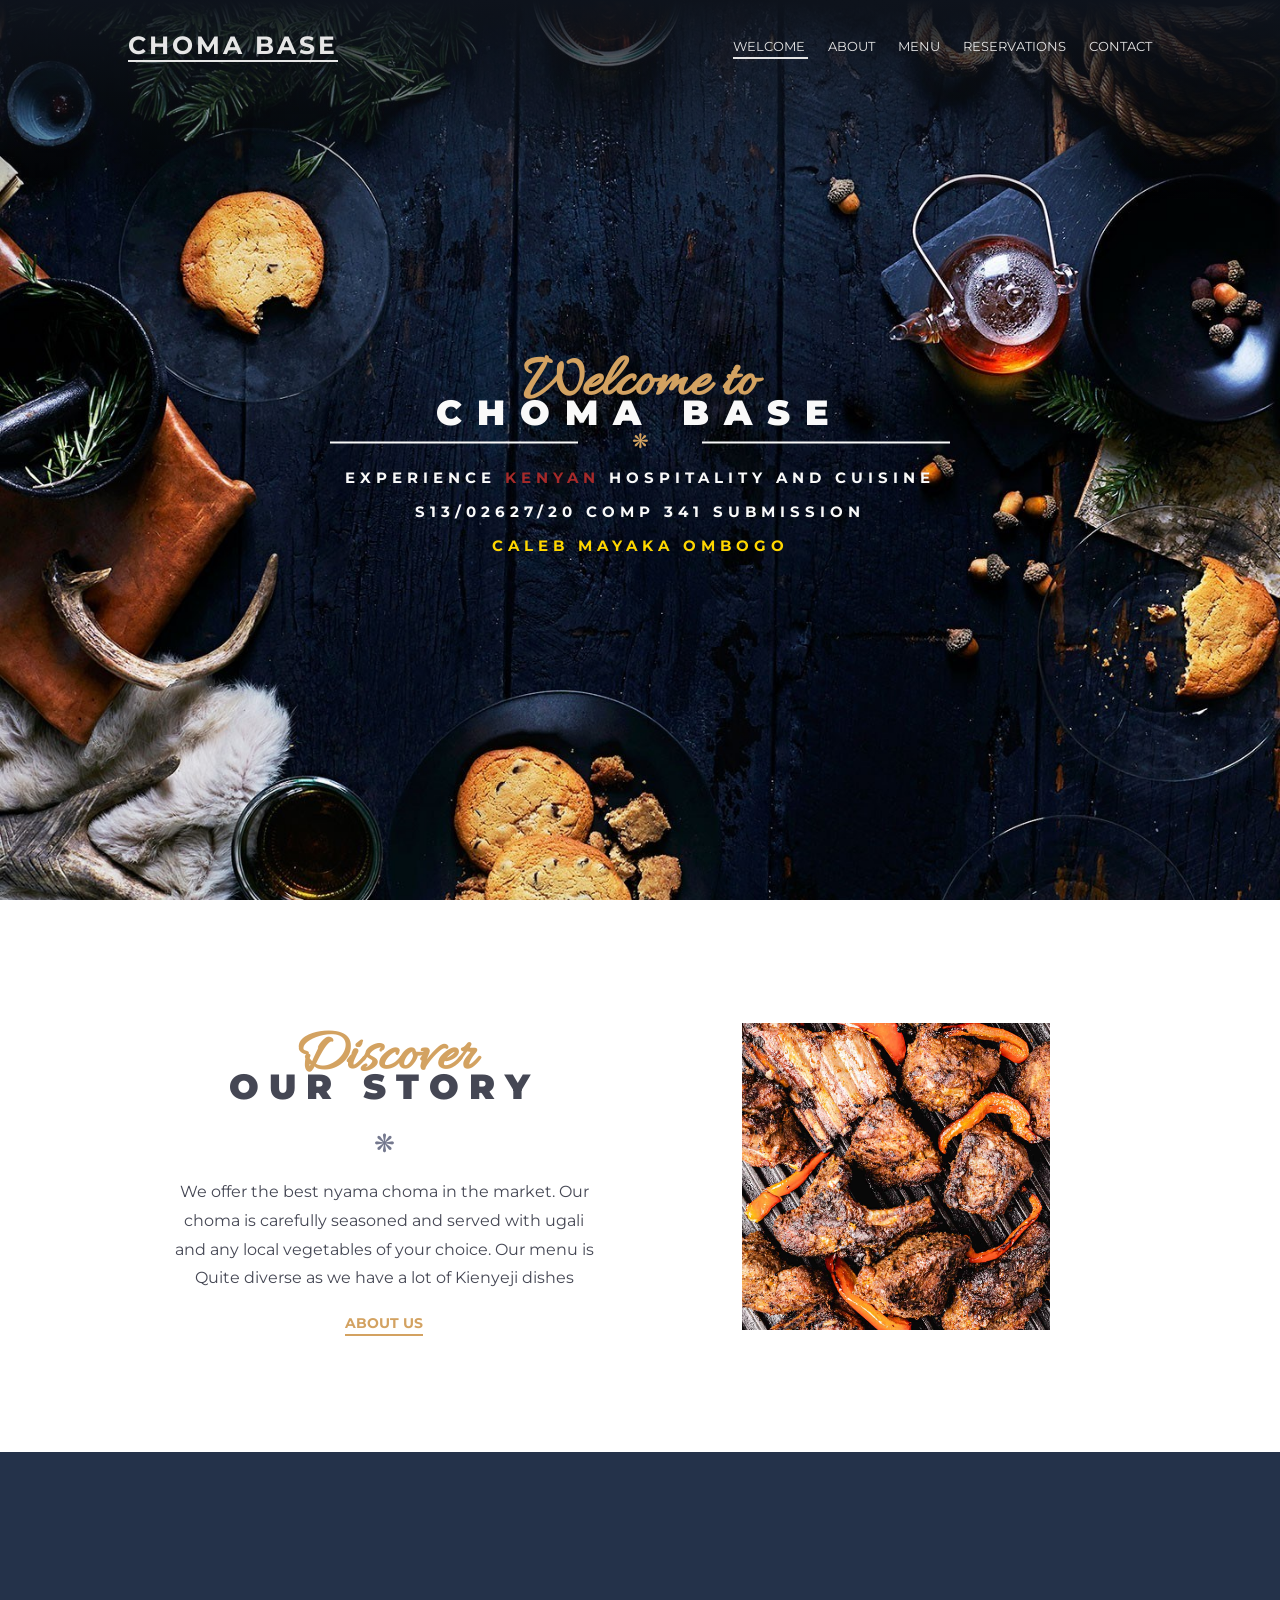
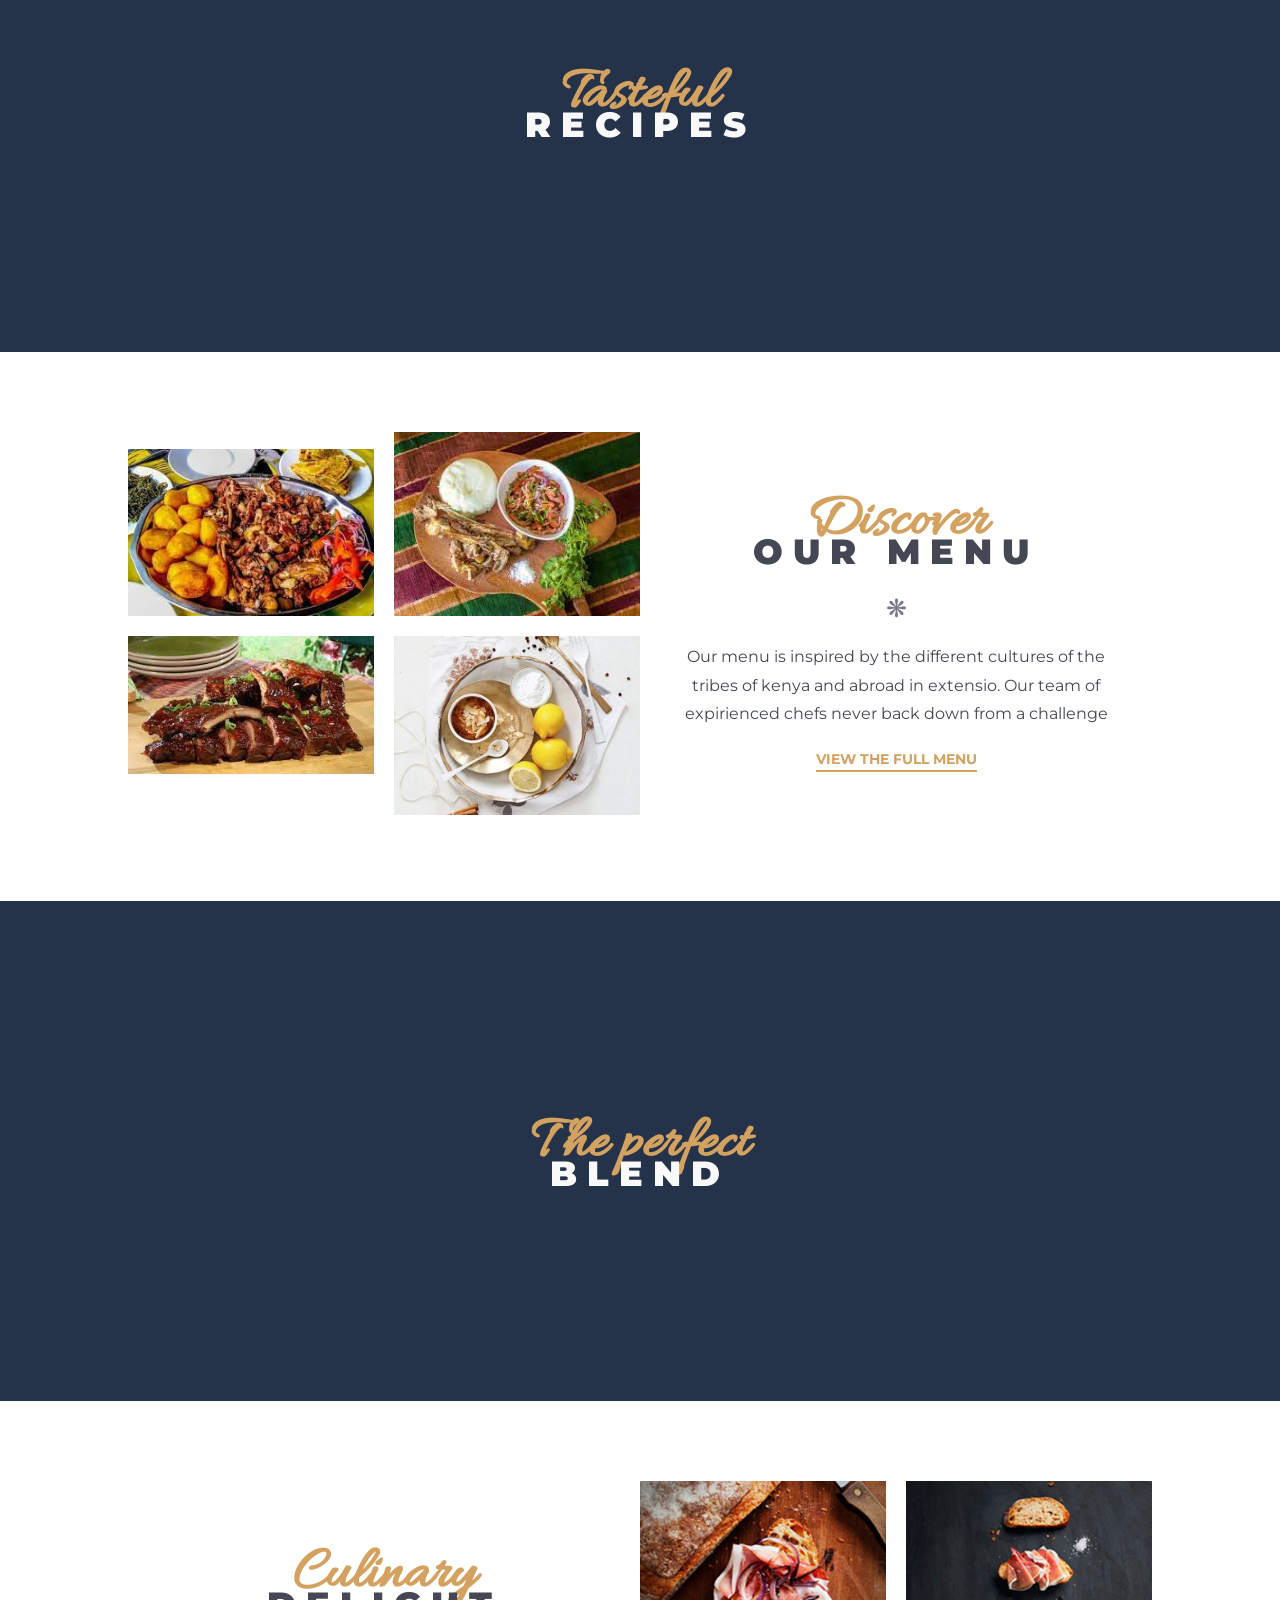
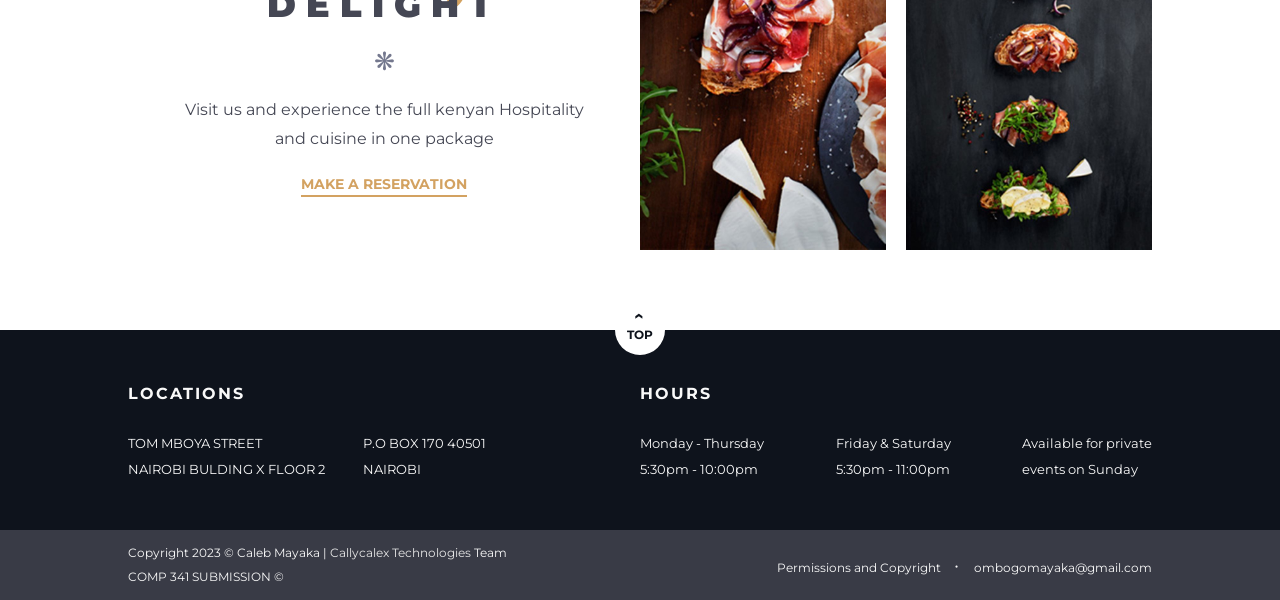
==== index.html @ 60937e9a "first website commit" ====
<!DOCTYPE html>
<html lang="en">
	<head>
		<meta charset="UTF-8">
		<meta name="viewport" content="width=device-width, initial-scale=1">
		<meta name="author" content="Website Written by Caleb Mayaka S13/02627/20, Egerton University for COMP 341 CAT">
		<meta name="description" content="Submitted for review on 31st March 2023.">
		<meta name="keywords" content="mock-up, website,restaurant, design, web development">
		<title> NYAMA CHOMA BASE </title>
		<link href="https://fonts.googleapis.com/css?family=Allura" rel="stylesheet">
		<link href="https://fonts.googleapis.com/css?family=Montserrat:400,700,900" rel="stylesheet">
		<link rel="stylesheet" href="./css/styles.css">
	</head>
	<body>
		<header id="go_to_top">
			<div class="gradient">
				<div class="container">
					<h2 id="logo"><a href="index.html"> CHOMA BASE </a></h2>
					<img id="open_menu" class="menu_icon show" src="./img/menu.png" >
					<img id="close_menu" class="menu_icon" src="./img/x.png" >
					<nav>
						<a href="#go_to_top" class="menu_link active"> Welcome </a>
						<a href="#about" class="menu_link"> About </a>
						<a href="#menu" class="menu_link"> Menu </a>
						<a href="#reservation" class="menu_link"> Reservations </a>
						<a href="#info" class="menu_link"> Contact </a>
					</nav>
				</div>
			</div>
			<div class="welcome_container">
				<h1 class="highlight">Welcome to</h1>
				<h1 class="brand"> CHOMA BASE </h1>
				<span class="symbol"> &#10059; </span>
				<!--used the span to keep the 'kenyan' text in line-->
				<h2 class="marginadd"> Experience <span class="kenyan">Kenyan</span> Hospitality and cuisine </h2>
				<h2 class="marginadd"> S13/02627/20 COMP 341 SUBMISSION </h2>
				<h2 class ="myname"> CALEB MAYAKA OMBOGO </h2>
			</div>
		</header>
		
		<main>
			<section id="about" class="breakpoint">
				<div class="content">
					<h1 class="highlight"> Discover </h1>
					<h1 class="topic"> our story </h1>
					<p class="symbol"> &#10059; </p>
					<p> We offer the best nyama choma in the market. Our choma is carefully seasoned and served with ugali and any local vegetables of your choice. Our menu is Quite diverse as we have a lot of Kienyeji dishes </p>
					<h2><a href="#"> About us </a></h2>
				</div>
				<div class="img_container">
					<img src="./img/choma.jpg" title="Stuffed tomatoes" alt="Stuffed tomatoes"> 
				</div>
			</section>
			
			<section class="divider"> 
					<h1 class="highlight"> Tasteful </h1>
					<h1 class="topic"> recipes </h1>
			</section>
			
			<section id="menu" class="breakpoint"> 
				<div class="img_container">
					<img class="align_end" src="./img/choma2.jfif" title="Fresh salad" alt="Fresh salad image"> 
					<img class="align_end" src="./img/choma3.jfif" title="Fresh fancy salad" alt="Fresh fancy salad image">
					<img class="align_start" src="./img/choma4.jfif" title="Mushroom dish with legumes" alt="Mushroom dish with legumes image">
					<img class="align_start" src="./img/menu4.jpg" title="Dessert with lemon" alt="Dessert with lemon image">
				</div>
				<div class="content">
					<h1 class="highlight"> Discover </h1>
					<h1 class="topic"> our menu </h1>
					<p class="symbol"> &#10059; </p>
					<p> Our menu is inspired by the different cultures of the tribes of kenya and abroad in extensio. Our team of expirienced chefs never back down from a challenge </p>
					<h2><a href="#"> View the full menu </a></h2>
				</div>
			</section>
			
			<section class="divider">
					<h1 class="highlight"> The perfect </h1>
					<h1 class="topic"> blend </h1>			
			</section>
			
			<section id="reservation" class="breakpoint"> 
				<div class="content">
					<h1 class="highlight"> Culinary </h1>
					<h1 class="topic"> delight </h1>
					<p class="symbol"> &#10059; </p>
					<p>  Visit us and experience the full kenyan Hospitality and cuisine in one package </p>
					<h2><a href="#"> Make a reservation </a></h2>
				</div>
				<div class="img_container">
					<img src="./img/meat.jpg" title="Meat and cheese" alt="Sandwiches image"> 
					<img src="./img/sandwiches.jpg" title="Sandwiches" alt="Sandwiches image">
				</div>			
			</section>
						
		</main>
		
		<footer>
			<div id="top"> 
				<a href="#go_to_top" class="menu_link">
					<p id="arrow"> &lsaquo; </p>
					<p>  Top </p>
				</a>
			</div>
			<div id="info" class="breakpoint">
				<div id="locations">
					<h2> Locations </h2>
					<div  class="address_container">
						<div class="address1">
							<p> TOM MBOYA STREET </p>
							<p> NAIROBI BULDING X FLOOR 2 </p>
						</div>
						<div class="address2">
							<p> P.O BOX 170 40501 </p>
							<p> NAIROBI </p>
						</div>
					</div>
				</div>
				
				<div id="hours">
					<h2> Hours </h2>
					<div class="open_container">
						<div class="open">
							<p> Monday - Thursday </p>
							<p> 5:30pm - 10:00pm </p>
						</div>	
						<div class="open">
							<p> Friday & Saturday </p>
							<p> 5:30pm - 11:00pm </p>
						</div>
						<div class="open">
							<p> Available for private </p>
							<p> events on Sunday </p>
						</div>
					</div>
				</div>
			</div>
			<div class="copyright_container">
				<div id="copyright">
						<div> 
							<p> Copyright 2023 &copy; Caleb Mayaka | <a href="#"> Callycalex Technologies </a> Team </p>
							<p> COMP 341 SUBMISSION  &copy; </p>
						</div>
						<div>
							<p> Permissions and Copyright <span class="dot"> &middot; </span> ombogomayaka@gmail.com </p>
						</div>			
				</div>
			</div>	
		</footer>
		
		<script src="./js/scripts.js"> </script>
	</body>
</html>
---- css/styles.css ----
body, h1, h2, p {
	margin: 0;
	padding: 0;
	font-family: 'Montserrat', sans-serif, Calibri;
	font-size: 16px;
}

header {
	height: 100vh;
	position: relative;
	background: #0e131c url("../img/main_bg.jpg") no-repeat center center fixed;
	background-size: cover;
}

a {
	text-decoration: none;
	color: #e6e6e6;
}

main {
	color: #454754;
	text-align: center;
}

footer {
	background-color: #0e131c;
	color: #f9f9f9;
	line-height: 2;
	position: relative;
}

.container, #about, #menu, #reservation, #info, #copyright {
	width: 80%;
	margin: 0 auto;
}

/* Header */

nav {
	font-size: 13px;
}

nav a {
	margin: 0 10px;
	padding-bottom: 3px;
}

nav a:nth-of-type(5) {
	margin-right: 0;
}

nav a.active {
	border-bottom: 2px solid #e6e6e6;
}

.container {
	text-transform: uppercase;
	display: flex;
	justify-content: space-between;
	align-items: center;
	padding: 30px 0;
	transition: all .7s ease-in-out;
	/* border: 1px solid yellow; */
	box-sizing: border-box;
}

.container.fixed_menu {
	background-color: #0e131c;
	border-bottom: 1px solid #d3a261;
	width: 100%;
	position: fixed;
	top: 0%;
	padding: 10px 40px;
	transition: all .7s ease-in-out;
	z-index: 5;
}

/* Hamburger Menu (continued in the media queries section) */

.menu_icon {
	display: none;
	cursor: pointer;
}

.gradient {
	width: 100%;
	height: 200px;
	background: linear-gradient(to bottom, #0e131c, transparent);
}

#logo {
	border-bottom: 2px solid #e6e6e6;
	letter-spacing: 3px;
	font-size: 25px;
}

#logo a {
	color: #e6e6e6;
}

.welcome_container {
	text-align: center;
	position: absolute;
	top: 50%;
	left: 50%;
	transform: translate(-50%, -50%);
	text-transform: uppercase;
	color: #f9f9f9;

}

.marginadd{
	margin: 15px;
}

.kenyan{
	color:brown;
}

.myname{
	color:gold;
}

.highlight {
	color: #d3a261;
	font-family: 'Allura', cursive, Calibri, sans-serif;
	text-transform: none;
	font-size: 60px;
}

.brand, .topic {
	letter-spacing: 15px;
	margin-top: -30px;
	font-weight: 900;
	font-size: 35px;
}

header .symbol {
	color: #d3a261;
	font-size: 20px;
	display: block;
	position: relative;
	margin-top: -5px;
	margin-bottom: 5px;
}

header .symbol:before, header .symbol:after {
	content: "";
	position: absolute;
	display: inline-block;
	top: 60%;
	transform: translateY(-50%);
	height: 2px;
	width: 40%;
	background-color: #f9f9f9;
}

header .symbol:before {
	margin-right: 10px;
	left: 0;
}

header .symbol:after {
	margin-left: 10px;
	right: 0;
}


header h2 {
	font-size: 15px;
	letter-spacing: 5px;
}

/* Main */

section#about, section#menu, section#reservation {
	display: flex;
	justify-content: space-between;
	margin-top: 80px;
	margin-bottom: 80px;
}

.content {
	box-sizing: border-box;
	padding: 40px;
	width: 50%;
	display: flex;
	flex-flow: column wrap;
	justify-content: center;
}

.topic {
	letter-spacing: 10px;
	text-transform: uppercase;
}

.content a{
	color: #d3a261;
	text-transform: uppercase;
	font-size: 14px;
	padding-bottom: 2px;
	border-bottom: 2px solid #d3a261;
}

.content h2 {
	margin-top: 20px;
}

.content p:nth-of-type(2) {
	line-height: 1.8;
}

.symbol {
	color: #74788e;
	font-size: 25px;
	margin-top: 20px;
	margin-bottom: 20px;
}

.img_container {
	width: 50%;
	display: flex;
	justify-content: center;
	align-items: center;
}

section img {
	width: 60%;
	min-width: 300px;
}

#menu .img_container {
	display: grid;
	grid-template-columns: 1fr 1fr;
	grid-template-rows: 1fr 1fr;
	grid-gap: 20px 20px;
}

#menu img {
	width: 100%;
	min-width: 50px;
}

.align_end {
	align-self: end;
}

.align_start {
	align-self: start;
}

#reservation .img_container {
	display: grid;
	grid-template-columns: 1fr 1fr;
	grid-template-rows: 1fr;
	grid-gap: 20px 20px;
}

#reservation img {
	width: 100%;
	min-width: 50px;
	max-width: 320px;
}

/* Dividers */

.divider {
	height: 500px;
	display: flex;
	flex-flow: column wrap;
	justify-content: center;
}

.divider .topic {
	color: #f9f9f9;
}

main section:nth-of-type(2) {
	background: #24324a url(../img/bread.jpg) no-repeat center center fixed;
	background-size: cover;
}

main section:nth-of-type(4) {
	background: #24324a url(../img/cookies.jpg) no-repeat center center fixed;
	background-size: cover;
}

/* Footer */

.copyright_container {
	width: 100%;
	background-color: #393b46;
}

#info {
	display: flex;
	justify-content: space-between;
	min-height: 200px;
}

#info h2 {
	text-transform: uppercase;
	letter-spacing: 2px;
	font-size: 16px;
}

#info p {
	font-size: 13px;
}

#info > div {
	display: flex;
	flex-flow: column wrap;
	justify-content: center;
}

#locations {
	width: 35%;
}

#hours {
	width: 50%;
}

.address_container, .open_container {
	margin-top: 20px;
	display: flex;
	flex-flow: row wrap;
	justify-content: space-between;
}

#copyright p {
	font-size: 12px;
}

#copyright {
	min-height: 70px;
	display: flex;
	justify-content: space-between;
	align-items: center;
}

.dot {
	padding: 0 10px;
	font-size: 20px;
}

#top {
	width: 50px;
	height: 50px;
	border-radius: 50%;
	position: absolute;
	left: 50%;
	top: -25px;
	transform: translateX(-50%);
	background-color: #fff;
	color: #0e131c;
	line-height: normal;
	text-align: center;
	font-weight: bold;
	text-transform: uppercase;
	cursor: pointer;
}

#top p {
	font-size: 12px;
}

#top a {
	color: #0e131c;
}

p#arrow {
	transform: rotate(90deg);
	font-size: 18px;
}

.address1 {
	padding-right: 30px;
}

/* Media queries */

@media all and (max-width: 575px) {
	.divider {
		height: 400px;
	}
	
	#copyright p {
		font-size: 10px;
	}
	
	#info {
		flex-flow: column nowrap;
	}
	
	#locations, div#hours {
		width: 100%;
		padding: 0;
		text-align: center;
	}
	
	div#locations, .address_container {
		flex-flow: column nowrap;
	}
	
	div#hours {
		margin-top: 30px;
	}
	
	div#locations {
		margin-top: 20px;
	}
	
	.address1 {
		padding-right: 0;
	}
}

@media all and (max-width: 700px) {
	
	nav {
		display: none;
	}
	
	#open_menu.show, #close_menu.show {
		display: block;
		z-index: 5;
	}
	
	#logo {
		z-index: 5;
	}
	
	.container.show_menu {
		width: 100%;
		height: 100vh;
		/* we need these for when the page is in the welcome section, where the fixed_menu class is no longer active */
		padding: 10px 40px;
		position: fixed;
		top: 0;
		z-index: 5;
		/* resetting the following ones */
		transition: none;
		border-bottom: none;
		background-color: rgba(0, 0, 0, .9);
		align-items: flex-start;
	}
	
	nav.show_menu { 
		position: absolute;
		height: 100vh;
		width: 100vw;
		display: flex;
		flex-flow: column nowrap;
		justify-content: center;
		align-items: center;
		/* because the parent container has some padding, we need to get it out */
		margin: -10px 0 0 -40px;		
	}
	
	nav.show_menu a {
		margin-bottom: 10px;
	}
	
	nav.show_menu a:nth-of-type(5) {
		margin-right: 10px;
	}

}

@media all and (max-width: 767px) {
	
	section#about, section#menu, section#reservation {
		margin-top: 20px;
		margin-bottom: 20px;
		display: flex;
		flex-direction: column;
	}
	
	.content, .img_container {
		width: 100%;	
	}
	
	section#about {
		margin-bottom: 40px;
	}
	
	section#menu {
		margin-top: 40px;
	}
	
	section#reservation {
		margin-bottom: 60px;
	}
	
	.open_container div:nth-of-type(2) {
		margin-top: 20px;
	}
	
	#locations {
		align-self: flex-start;
	}
	
	.open_container {
		flex-flow: column nowrap;
	}
	
	#info {
		justify-content: center;
	}
	
	#hours {
		width: 28%;
		padding-left: 20%;
	}
}

@media all and (max-width: 990px) {
	#copyright p {
		font-size: 12px;
	}
	
	#copyright {
		flex-flow: column nowrap;
		padding: 25px 0;
	}
	
	#copyright div {
		width: 80%;
		text-align: center;
	}
}

@media all and (min-width: 768px) and (max-width: 990px) {
	section#about, section#menu, section#reservation {
		margin-top: 40px;
		margin-bottom: 40px;
	}
}

@media all and (max-width: 1097px) {
	.open_container div:nth-of-type(3) {
		width: 100%;
	}
	
	.address2, .open_container div:nth-of-type(3) {
		margin-top: 20px;
	}
	
	#info {
		padding: 40px 0;
	}
}
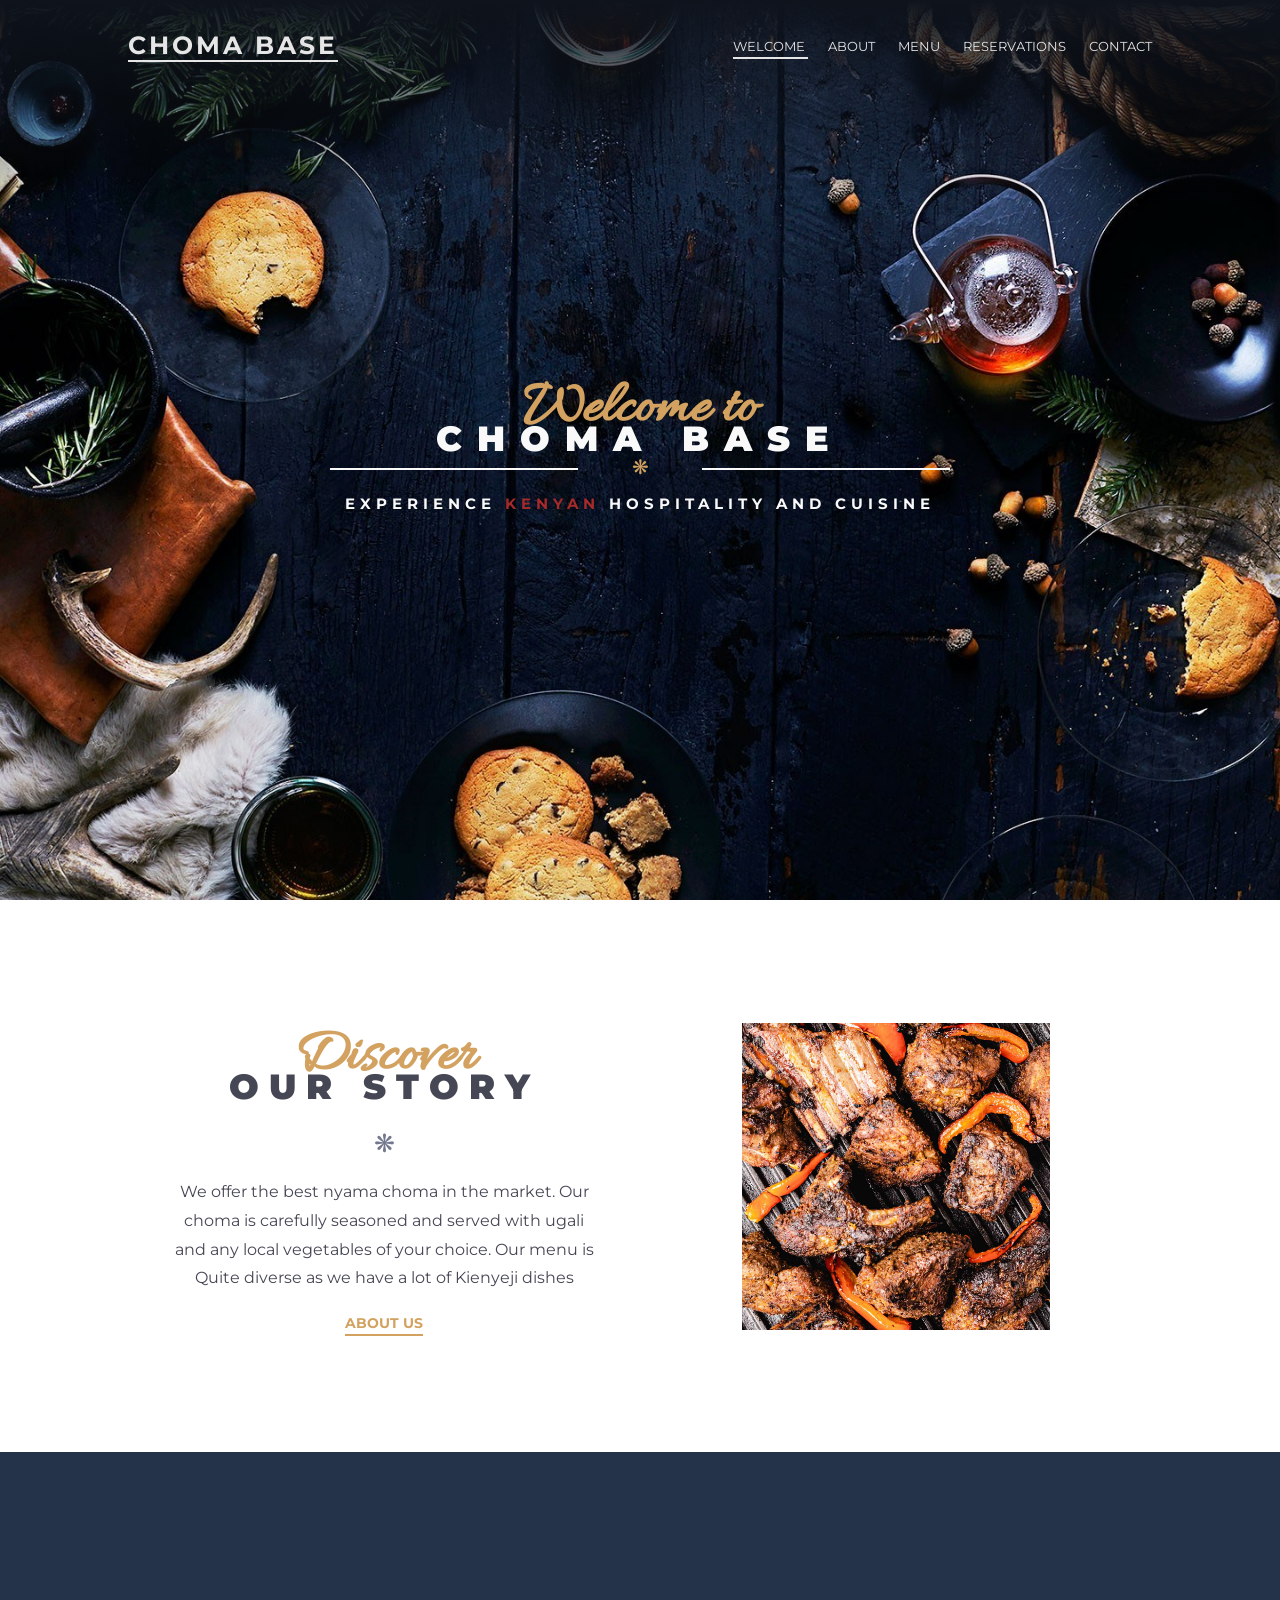
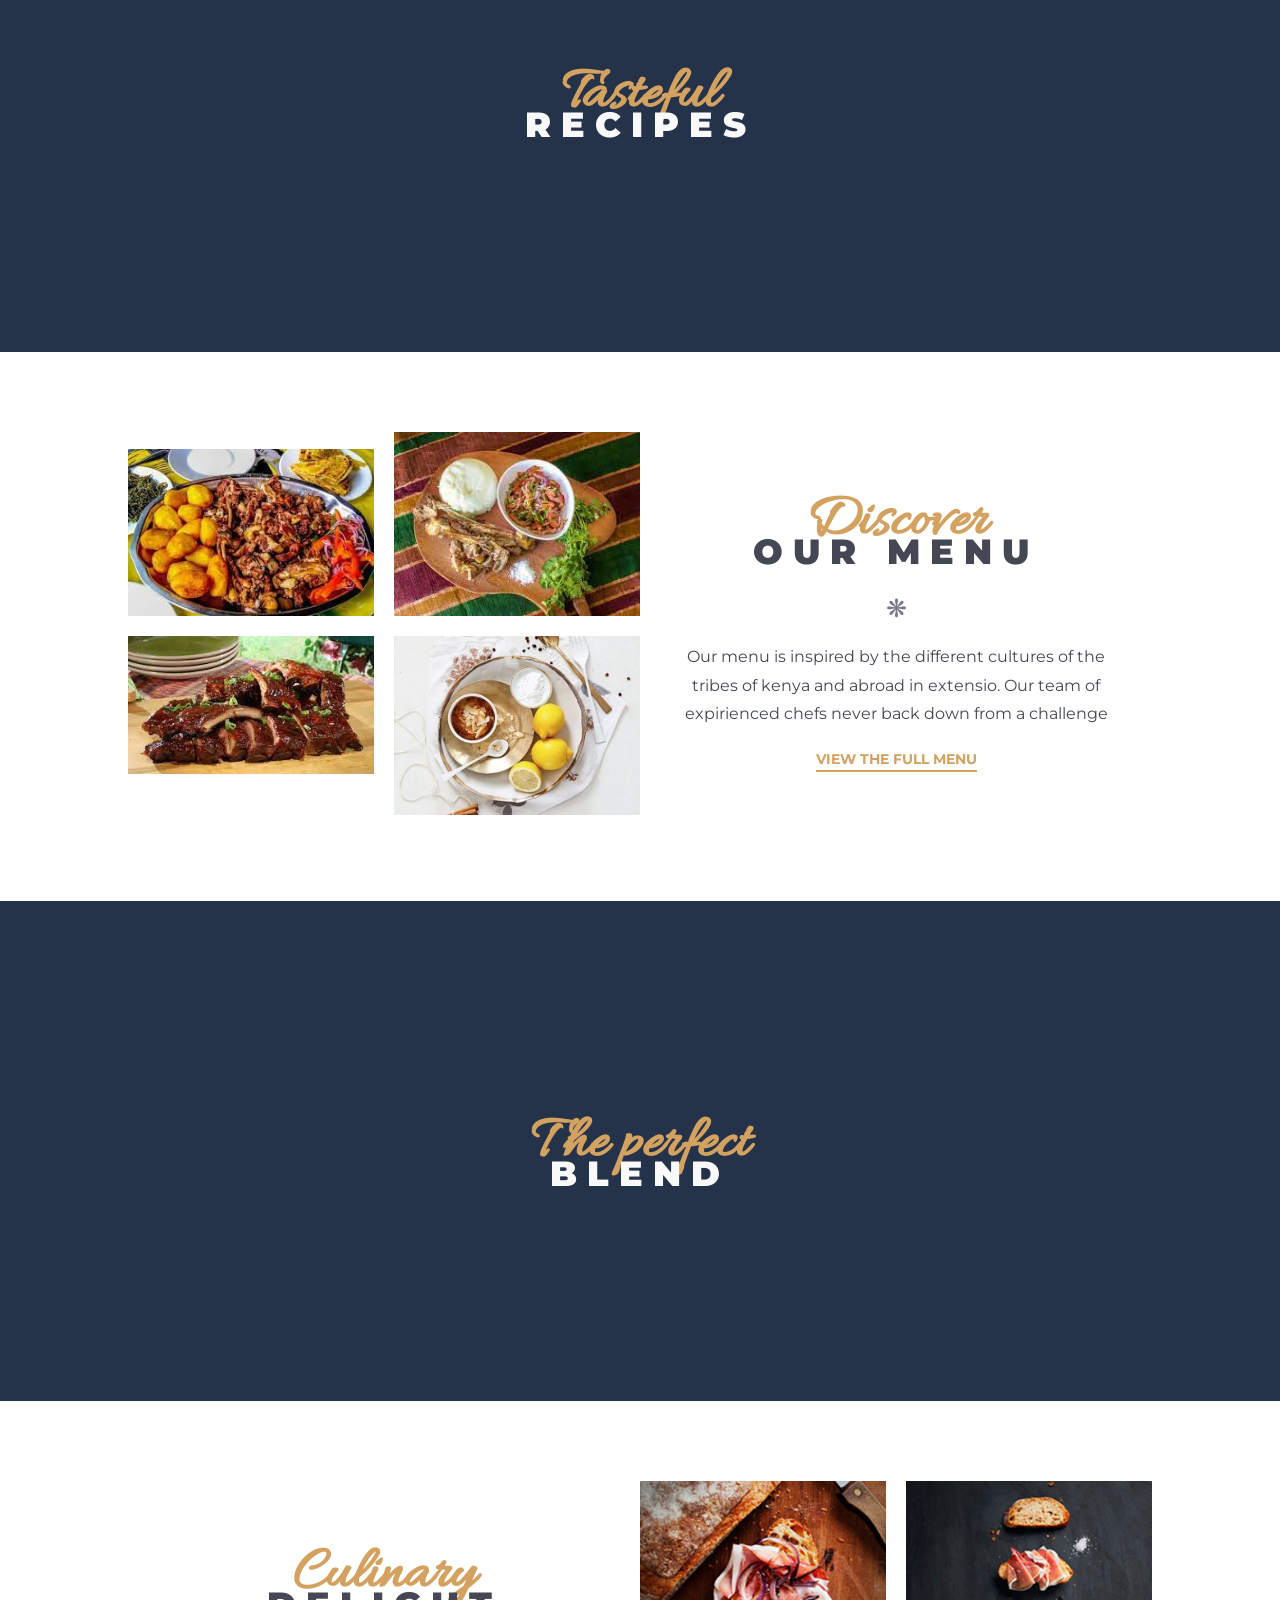
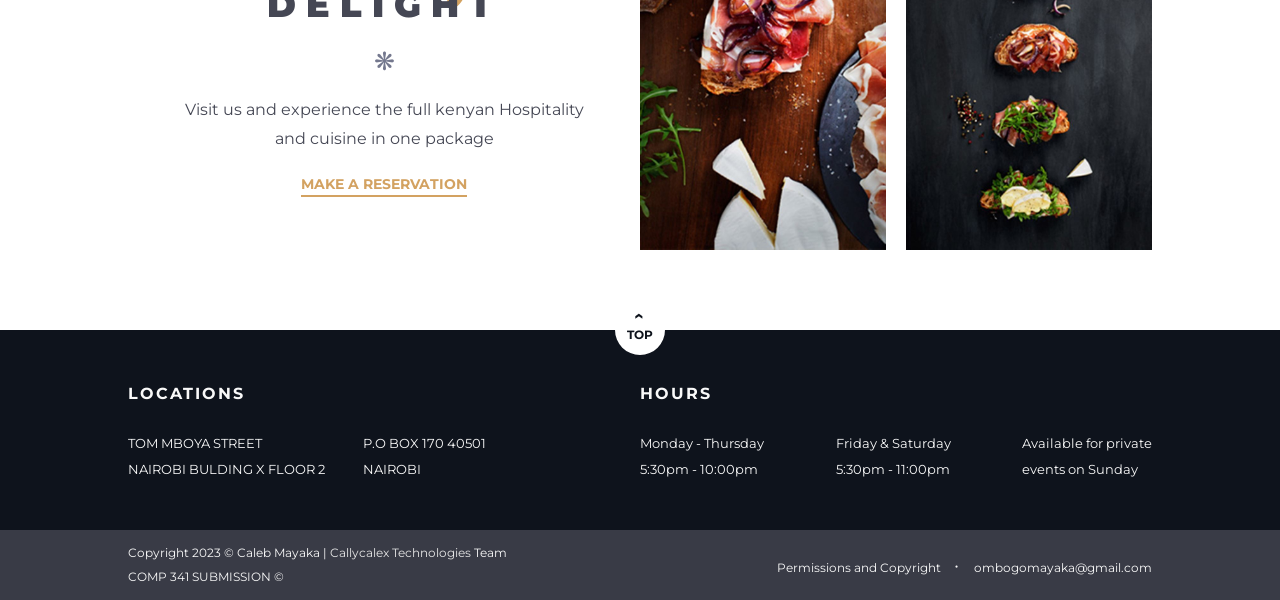
==== commit 2d99dca6: "Update index.html remove some info" ====
--- a/index.html
+++ b/index.html
@@ -33,8 +33,8 @@
 				<span class="symbol"> &#10059; </span>
 				<!--used the span to keep the 'kenyan' text in line-->
 				<h2 class="marginadd"> Experience <span class="kenyan">Kenyan</span> Hospitality and cuisine </h2>
-				<h2 class="marginadd"> S13/02627/20 COMP 341 SUBMISSION </h2>
-				<h2 class ="myname"> CALEB MAYAKA OMBOGO </h2>
+				<!--<h2 class="marginadd"> S13/02627/20 COMP 341 SUBMISSION </h2>
+				<h2 class ="myname"> CALEB MAYAKA OMBOGO </h2> -->
 			</div>
 		</header>
 		
@@ -149,4 +149,4 @@
 		
 		<script src="./js/scripts.js"> </script>
 	</body>
-</html>+</html>
